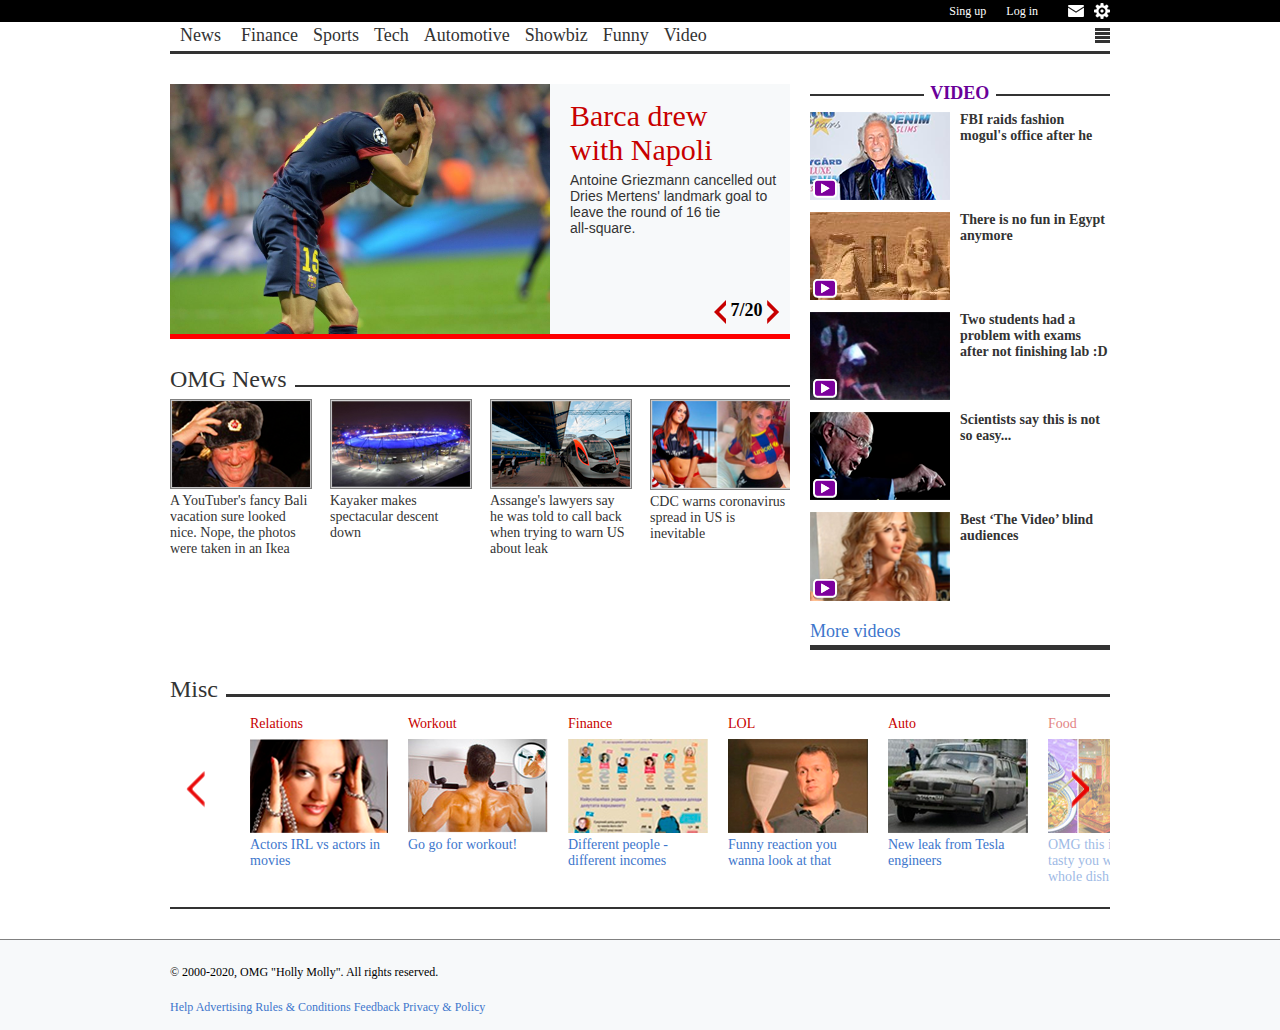
==== index.html @ 1624004e "lab2" ====
<html>
    <head>
        <link rel="stylesheet" type="text/css" href="./styles.css">
    </head>
    <body>
        <header class="header">
            <div class="header__block">
                <div class="header__link">Sing up</div>
                <div class="header__link">Log in</div>
                <div class="header__button">
                    <img src="./images/Layer 137.png" alt="header-icons">
                </div>
                <div class="header__button header__button--big">
                    <img src="./images/Layer 138.png" alt="header-icons">
                </div>
            </div>
        </header>
        <main class="main">
            <div class="main__block">
                <nav class="nav">
                    <div class="nav__items">
                        <div class="nav__item nav__item--first">News</div>
                        <div class="nav__item">Finance</div>
                        <div class="nav__item">Sports</div>
                        <div class="nav__item">Tech</div>
                        <div class="nav__item">Automotive</div>
                        <div class="nav__item">Showbiz</div>
                        <div class="nav__item">Funny</div>
                        <div class="nav__item">Video</div>
                    </div>
                    <div class="nav__button">
                        <img src="./images/Shape 59 copy 12.png" alt="icon"style="width:15px;height:15px;" >
                    </div>
                </nav>
                <hr class="hr1"/>
                <div class="main__block__articleVideos">
                    <div class="articleAndOMG">
                        <div class="bigArticle">
                            <img src="./images/article.jpg" alt="football">
                            <div class="bigArticle__text">
                                <div class="bigArticle__text--heading">Barca drew <br/>with Napoli</div>
                                <div class="bigArticle__text--small">Antoine Griezmann cancelled out<br /> Dries Mertens' landmark goal to<br /> leave the round of 16 tie<br /> all-square.</div>
                            </div>
                            
                            <div class="bigArticle__counter">
                                <img src="./images/Shape 6 copy 7.png" alt="arrows">
                                &nbsp7/20&nbsp
                                <img src="./images/Shape 6 copy 6.png" alt="arrows">
                            </div>
                        </div>
                        <div class="omg">
                            <div class="omg__heading">
                                OMG News
                            </div>
                            <div class="omg__content">
                                <div class="omg__item">
                                    <img src="./images/omgnews-1.png" alt="omgnews1">
                                    A YouTuber's fancy Bali vacation sure looked nice. Nope, the photos were taken in an Ikea
                                </div>
                                <div class="omg__item">
                                    <img src="./images/omgnews-2.png" alt="omgnews2">
                                    Kayaker makes spectacular descent down
                                </div>
                                <div class="omg__item">
                                    <img src="./images/omgnews-3.png" alt="omgnews3">
                                    Assange's lawyers say he was told to call back when trying to warn US about leak
                                </div>
                                <div class="omg__item">
                                    <img src="./images/omgnews-4.png" alt="omgnews4">
                                    CDC warns coronavirus spread in US is inevitable
                                </div>
                            </div>
                        </div>
                    </div>
                    <div class="videos">
                        <div class="videos__heading">
                            VIDEO
                        </div>
                        <div class="videos__item">
                            <img src="./images/video-1.png" alt="video1" class="videos__item__img">
                            <img src="./images/video.png" alt="videoIcon" class="videos__item__icon">
                            <div class="videos__item__text">
                                FBI raids fashion mogul's office after he
                            </div>
                        </div>
                        <div class="videos__item">
                            <img src="./images/video-2.png" alt="video2" class="videos__item__img">
                            <img src="./images/video.png" alt="videoIcon" class="videos__item__icon">
                            <div class="videos__item__text">
                                There is no fun in Egypt anymore
                            </div>
                        </div>
                        <div class="videos__item">
                            <img src="./images/video-3.png" alt="video3" class="videos__item__img">
                            <img src="./images/video.png" alt="videoIcon" class="videos__item__icon">
                            <div class="videos__item__text">
                                Two students had a problem with exams after not finishing lab :D
                            </div>
                        </div>
                        <div class="videos__item">
                            <img src="./images/video-4.png" alt="video4" class="videos__item__img">
                            <img src="./images/video.png" alt="videoIcon" class="videos__item__icon">
                            <div class="videos__item__text">
                                Scientists say this is not so easy...
                            </div>
                        </div>
                        <div class="videos__item">
                            <img src="./images/video-5.png" alt="video5" class="videos__item__img">
                            <img src="./images/video.png" alt="videoIcon" class="videos__item__icon">
                            <div class="videos__item__text">
                                Best ‘The Video’ blind audiences
                            </div>
                        </div>
                        <div class="videos__more">
                            <a href="#">More videos</a>
                            <hr class="videos__hr"/>
                        </div>
                    </div>
                </div>
                <div class="misc">
                    <div class="misc__heading">
                        Misc
                    </div>
                    <div class="misc__content">
                        <div class="misc__item  misc__item--first">
                            <div class="misc__item__heading"></div>
                            <div class="icon"></div>
                        </div>
                        <div class="misc__item ">
                            <div class="misc__item__heading">
                                Relations
                            </div>
                            <img src="./images/misc-1.png" alt="misk image 1">
                            <div class="misc__item__nadpis">
                                <a href="#">Actors IRL vs actors in movies</a>
                            </div>
                        </div>
                        <div class="misc__item ">
                            <div class="misc__item__heading">
                                Workout
                            </div>
                            <img src="./images/misc-2.png" alt="misk image 2">
                            <div class="misc__item__nadpis">
                                <a href="#">Go go for workout!</a>
                            </div>
                        </div>
                        <div class="misc__item ">
                            <div class="misc__item__heading">
                                Finance
                            </div>
                            <img src="./images/misc-3.png" alt="misk image 3">
                            <div class="misc__item__nadpis">
                                <a href="#">Different people - different incomes</a>
                            </div>
                        </div>
                        <div class="misc__item ">
                            <div class="misc__item__heading">
                                LOL
                            </div>
                            <img src="./images/misc-4.png" alt="misk image 4">
                            <div class="misc__item__nadpis">
                                <a href="#">Funny reaction you wanna look at that</a>
                            </div>
                        </div>
                        <div class="misc__item ">
                            <div class="misc__item__heading">
                                Auto
                            </div>
                            <img src="./images/misc-5.png" alt="misk image 5">
                            <div class="misc__item__nadpis">
                                <a href="#">New leak from Tesla engineers</a>
                            </div>
                        </div>
                        <div class="misc__item misc__item--last">
                            <div class="misc__item__heading">
                                Food
                            </div>
                            <img src="./images/misc-6.png" alt="misk image 6">
                            <div class="misc__item__nadpis">
                                <a href="#">OMG this i is SO damn tasty you want to eta the whole dish</a>
                            </div>
                        </div>
                        <div class="misc__rightArrow"></div>
                    </div>
                </div>
                <hr class="poloska"/>
            </div>    
        </main>
        <footer class="footer">
            <div class="footer__textBlock">
                <div class="footer__copy">
                    &copy; 2000-2020, ОMG "Holly Molly". All rights reserved.
                </div>
                <div class="footer__links">
                    <a href="#">Help</a>   <a href="#">Advertising</a>   <a href="#">Rules & Conditions</a>   <a href="#">Feedback</a>  <a href="#">Privacy & Policy</a>
                </div>
            </div>
        </footer>
    </body>
</html>
---- styles.css ----
body {
  margin: 0;
  padding: 0; }

a {
  text-decoration: none;
  color: #3d76cc; }
  a:visited {
    color: #3d76cc; }

.hr1 {
  display: block;
  background-color: #333333;
  border: 0;
  height: 3px;
  margin: 0;
  color: #333333;
  width: inherit;
  margin-bottom: 30px; }

.header {
  margin: 0;
  background-color: #000;
  display: flex;
  flex-direction: row;
  flex-wrap: wrap;
  justify-content: center;
  align-items: center; }
  .header__block {
    display: flex;
    flex-direction: row;
    justify-content: flex-end;
    align-items: center;
    width: 940px;
    max-width: 940px; }
  .header__link {
    color: #fff;
    font-size: 12px;
    margin-right: 20px;
    font-family: 'PT Sans'; }
  .header__button {
    display: inline-block;
    margin-left: 10px; }
    .header__button--big {
      padding-top: 3px;
      padding-bottom: 3px; }

.main {
  margin: 0;
  display: flex;
  justify-content: center; }
  .main__block {
    width: 940px;
    display: block; }
    .main__block__articleVideos {
      display: flex; }

.nav {
  width: inherit;
  display: flex;
  margin-top: 3px;
  margin-bottom: 5px;
  justify-content: space-between; }
  .nav__items {
    display: flex;
    flex-direction: row;
    justify-content: flex-start;
    align-items: center; }
  .nav__item {
    font-size: 18px;
    color: #333333;
    font-family: 'PT Sans';
    margin-left: 15; }
    .nav__item--first {
      margin-left: 10px;
      margin-right: 5px; }
  .nav__button {
    display: flex;
    float: right;
    align-items: center;
    justify-content: center; }

.bigArticle {
  display: block;
  position: relative;
  width: 620px;
  height: 255px;
  background-color: #f7f9fa;
  border-bottom: red 5px solid;
  overflow: hidden;
  box-sizing: border-box; }
  .bigArticle > img {
    float: left;
    width: 380px;
    margin-right: 20px; }
  .bigArticle__text {
    margin-top: 15px; }
    .bigArticle__text--heading {
      color: #c80000;
      font-size: 30px;
      font-family: "PT Serif"; }
    .bigArticle__text--small {
      margin-top: 5px;
      color: #333333;
      font-size: 14px;
      font-family: "PT Sans",sans-serif; }
  .bigArticle__counter {
    position: absolute;
    display: flex;
    right: 10px;
    bottom: 10px;
    font-family: "PT Sans";
    font-size: 18;
    font-weight: bold; }

.videos {
  margin-left: 20px;
  width: 300px; }
  .videos__heading {
    position: relative;
    line-height: 18px;
    overflow: hidden;
    white-space: nowrap;
    text-align: center;
    font-family: "PT Sans";
    font-size: 18;
    font-weight: bold;
    color: #6a0099; }
    .videos__heading > span {
      display: inline-block;
      vertical-align: middle; }
    .videos__heading:before {
      content: "";
      position: relative;
      display: inline-block;
      width: 100%;
      height: 2px;
      vertical-align: middle;
      background: #333333;
      margin-left: -100%;
      left: -2px; }
    .videos__heading:after {
      content: "";
      position: relative;
      display: inline-block;
      width: 100%;
      height: 2px;
      vertical-align: middle;
      background: #333333;
      margin-right: -100%;
      right: -2px; }
  .videos__item {
    position: relative;
    overflow: hidden;
    margin-top: 10px;
    height: 90px; }
    .videos__item__img {
      float: left;
      width: 140px;
      margin-right: 10px; }
    .videos__item__text {
      color: #333333;
      font-size: 14px;
      font-family: "PT Sans";
      font-weight: bold; }
    .videos__item__icon {
      position: absolute;
      width: 24px;
      height: 19px;
      left: 3px;
      bottom: 4px; }
  .videos__more {
    margin-top: 20px;
    font-size: 18px;
    line-height: 18px;
    font-family: "PT Sans"; }
  .videos__hr {
    background-color: #333333;
    border: 0;
    margin: 0;
    height: 5px;
    margin-top: 5px;
    color: #333333; }

.articleAndOMG {
  width: 620px;
  display: block; }

.omg {
  width: inherit; }
  .omg__heading {
    overflow: hidden;
    color: #333333;
    font-size: 24px;
    line-height: 20px;
    margin-top: 30px;
    font-family: "PT Sans"; }
    .omg__heading:after {
      content: "";
      position: relative;
      display: inline-block;
      width: 100%;
      height: 2px;
      background: #333333;
      margin-right: -100%;
      right: -2px; }
  .omg__content {
    height: 280px;
    overflow: hidden;
    margin-top: 10px;
    display: flex;
    justify-content: space-between; }
  .omg__item {
    width: 140px;
    display: block;
    color: #333333;
    font-size: 14px;
    font-family: "PT Sans"; }
    .omg__item > img {
      width: 140px;
      border: 1px gray solid;
      margin-bottom: 4px; }

.misc {
  display: block; }
  .misc__heading {
    overflow: hidden;
    color: #333333;
    font-size: 24px;
    line-height: 20px;
    font-family: "PT Sans"; }
    .misc__heading:after {
      content: "";
      position: relative;
      display: inline-block;
      width: 100%;
      height: 3px;
      background: #333333;
      margin-right: -100%;
      right: -2px; }
  .misc__content {
    position: relative;
    overflow: hidden;
    margin-top: 10px;
    display: flex;
    justify-content: flex-start; }
  .misc__item {
    width: 140px;
    display: block;
    margin-left: 20px;
    position: relative; }
    .misc__item__heading {
      height: 30px;
      display: flex;
      align-items: center;
      vertical-align: middle;
      color: #c70000;
      font-size: 14px;
      font-family: "PT Sans"; }
    .misc__item__nadpis {
      margin-top: 4px;
      height: 70px;
      color: #3d76cc;
      font-size: 14px;
      font-family: "PT Sans"; }
    .misc__item__img {
      width: 140px;
      margin-bottom: 5px;
      margin-bottom: 4px; }
    .misc__item--first {
      width: 60px;
      margin: 0; }
      .misc__item--first > .icon {
        margin-top: 30px;
        margin-right: 25px;
        margin-left: 15px;
        background-image: url("./images/arrows-big.png");
        width: 20px;
        height: 40px; }
    .misc__item--last {
      opacity: 0.5; }
  .misc__rightArrow {
    background-position: -20px 0;
    position: absolute;
    right: 20px;
    margin-top: 60px;
    background-image: url("./images/arrows-big.png");
    width: 20px;
    height: 40px; }

.poloska {
  height: 2px;
  color: black;
  background-color: #333333;
  border: none;
  margin: 0;
  padding: 0; }

.footer {
  margin-top: 30px;
  display: flex;
  justify-content: center;
  height: 90px;
  background-color: #f7f9fa;
  width: 100%;
  border-top: gray 1px solid; }
  .footer__textBlock {
    width: 940px;
    display: block; }
  .footer__copy {
    margin-top: 25px;
    font-size: 12px;
    font-family: "PT Sans"; }
  .footer__links {
    margin-top: 20px;
    font-size: 12px;
    color: #567ab0;
    font-family: "PT Sans"; }
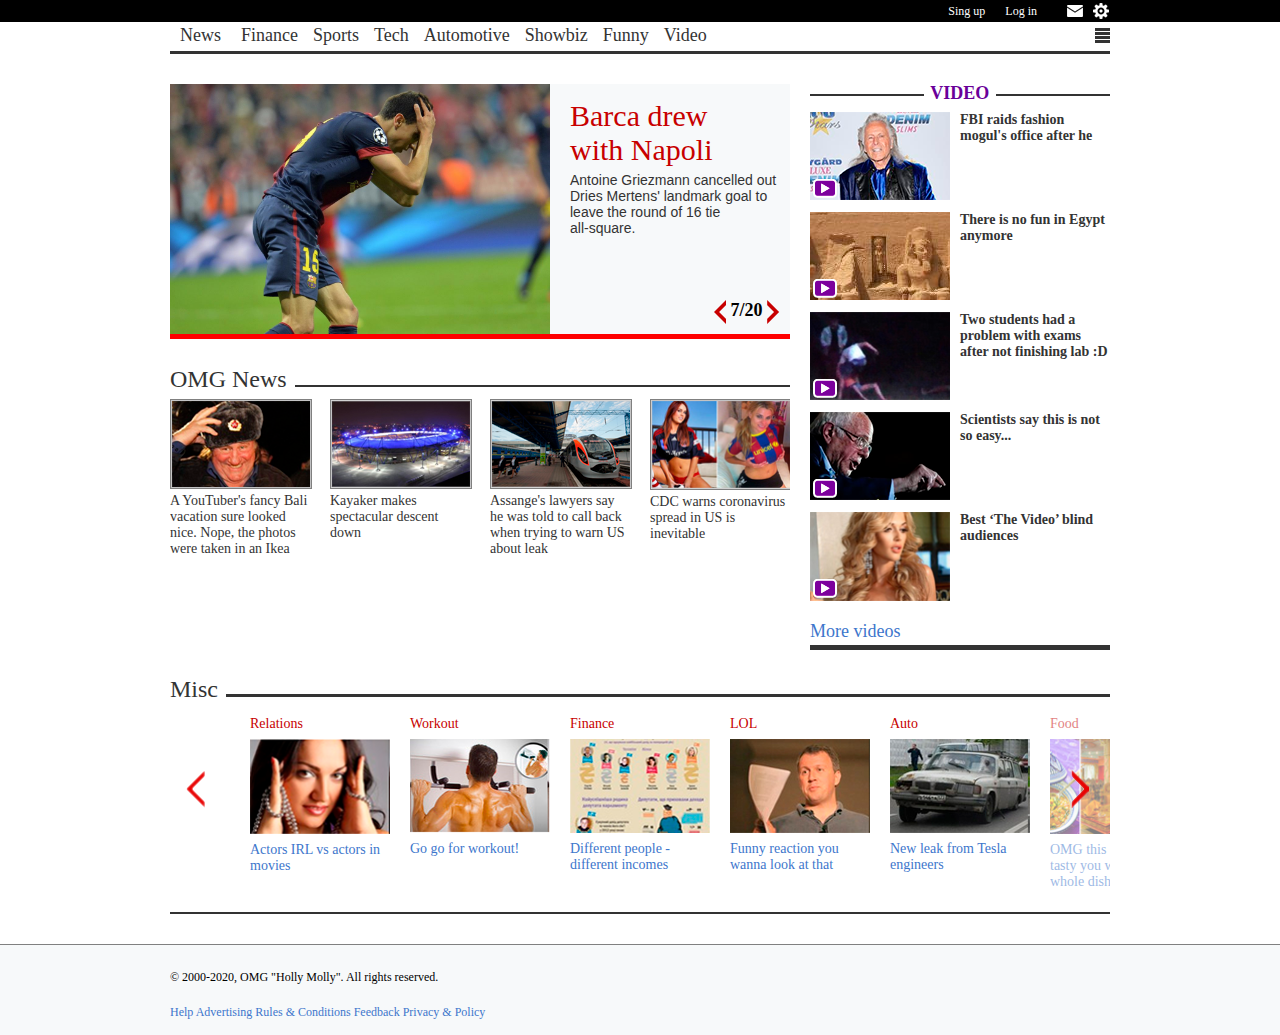
==== commit 1933a1bc: "lab2+" ====
--- a/index.html
+++ b/index.html
@@ -1,5 +1,6 @@
 <html>
     <head>
+        <meta name="viewport" content="width=device-width,initial-scale=1.0">
         <link rel="stylesheet" type="text/css" href="./styles.css">
     </head>
     <body>
@@ -55,19 +56,19 @@
                             <div class="omg__content">
                                 <div class="omg__item">
                                     <img src="./images/omgnews-1.png" alt="omgnews1">
-                                    A YouTuber's fancy Bali vacation sure looked nice. Nope, the photos were taken in an Ikea
+                                    <div class="omg__item__text">A YouTuber's fancy Bali vacation sure looked nice. Nope, the photos were taken in an Ikea</div>
                                 </div>
                                 <div class="omg__item">
                                     <img src="./images/omgnews-2.png" alt="omgnews2">
-                                    Kayaker makes spectacular descent down
+                                    <div class="omg__item__text">Kayaker makes spectacular descent down</div>
                                 </div>
                                 <div class="omg__item">
                                     <img src="./images/omgnews-3.png" alt="omgnews3">
-                                    Assange's lawyers say he was told to call back when trying to warn US about leak
+                                    <div class="omg__item__text"> Assange's lawyers say he was told to call back when trying to warn US about leak</div>
                                 </div>
                                 <div class="omg__item">
                                     <img src="./images/omgnews-4.png" alt="omgnews4">
-                                    CDC warns coronavirus spread in US is inevitable
+                                    <div class="omg__item__text">CDC warns coronavirus spread in US is inevitable</div>
                                 </div>
                             </div>
                         </div>
@@ -76,39 +77,41 @@
                         <div class="videos__heading">
                             VIDEO
                         </div>
-                        <div class="videos__item">
-                            <img src="./images/video-1.png" alt="video1" class="videos__item__img">
-                            <img src="./images/video.png" alt="videoIcon" class="videos__item__icon">
-                            <div class="videos__item__text">
-                                FBI raids fashion mogul's office after he
-                            </div>
-                        </div>
-                        <div class="videos__item">
-                            <img src="./images/video-2.png" alt="video2" class="videos__item__img">
-                            <img src="./images/video.png" alt="videoIcon" class="videos__item__icon">
-                            <div class="videos__item__text">
-                                There is no fun in Egypt anymore
-                            </div>
-                        </div>
-                        <div class="videos__item">
-                            <img src="./images/video-3.png" alt="video3" class="videos__item__img">
-                            <img src="./images/video.png" alt="videoIcon" class="videos__item__icon">
-                            <div class="videos__item__text">
-                                Two students had a problem with exams after not finishing lab :D
-                            </div>
-                        </div>
-                        <div class="videos__item">
-                            <img src="./images/video-4.png" alt="video4" class="videos__item__img">
-                            <img src="./images/video.png" alt="videoIcon" class="videos__item__icon">
-                            <div class="videos__item__text">
-                                Scientists say this is not so easy...
-                            </div>
-                        </div>
-                        <div class="videos__item">
-                            <img src="./images/video-5.png" alt="video5" class="videos__item__img">
-                            <img src="./images/video.png" alt="videoIcon" class="videos__item__icon">
-                            <div class="videos__item__text">
-                                Best ‘The Video’ blind audiences
+                        <div class="videos__content">
+                            <div class="videos__item">
+                                <img src="./images/video-1.png" alt="video1" class="videos__item__img">
+                                <img src="./images/video.png" alt="videoIcon" class="videos__item__icon">
+                                <div class="videos__item__text">
+                                    FBI raids fashion mogul's office after he
+                                </div>
+                            </div>
+                            <div class="videos__item">
+                                <img src="./images/video-2.png" alt="video2" class="videos__item__img">
+                                <img src="./images/video.png" alt="videoIcon" class="videos__item__icon">
+                                <div class="videos__item__text">
+                                    There is no fun in Egypt anymore
+                                </div>
+                            </div>
+                            <div class="videos__item">
+                                <img src="./images/video-3.png" alt="video3" class="videos__item__img">
+                                <img src="./images/video.png" alt="videoIcon" class="videos__item__icon">
+                                <div class="videos__item__text">
+                                    Two students had a problem with exams after not finishing lab :D
+                                </div>
+                            </div>
+                            <div class="videos__item">
+                                <img src="./images/video-4.png" alt="video4" class="videos__item__img">
+                                <img src="./images/video.png" alt="videoIcon" class="videos__item__icon">
+                                <div class="videos__item__text">
+                                    Scientists say this is not so easy...
+                                </div>
+                            </div>
+                            <div class="videos__item">
+                                <img src="./images/video-5.png" alt="video5" class="videos__item__img">
+                                <img src="./images/video.png" alt="videoIcon" class="videos__item__icon">
+                                <div class="videos__item__text">
+                                    Best ‘The Video’ blind audiences
+                                </div>
                             </div>
                         </div>
                         <div class="videos__more">
@@ -153,7 +156,7 @@
                                 <a href="#">Different people - different incomes</a>
                             </div>
                         </div>
-                        <div class="misc__item ">
+                        <div class="misc__item misc__item--smallScreenLast">
                             <div class="misc__item__heading">
                                 LOL
                             </div>
--- a/styles.css
+++ b/styles.css
@@ -1,4 +1,5 @@
 body {
+  width: 100%;
   margin: 0;
   padding: 0; }
 
@@ -33,6 +34,10 @@
     align-items: center;
     width: 940px;
     max-width: 940px; }
+    @media only screen and (max-width: 939px) {
+      .header__block {
+        width: 620px;
+        max-width: 620px; } }
   .header__link {
     color: #fff;
     font-size: 12px;
@@ -43,7 +48,8 @@
     margin-left: 10px; }
     .header__button--big {
       padding-top: 3px;
-      padding-bottom: 3px; }
+      padding-bottom: 3px;
+      margin-right: 1px; }
 
 .main {
   margin: 0;
@@ -52,8 +58,15 @@
   .main__block {
     width: 940px;
     display: block; }
+    @media only screen and (max-width: 939px) {
+      .main__block {
+        width: 620px;
+        max-width: 620px; } }
     .main__block__articleVideos {
       display: flex; }
+      @media only screen and (max-width: 939px) {
+        .main__block__articleVideos {
+          display: block; } }
 
 .nav {
   width: inherit;
@@ -116,6 +129,11 @@
 .videos {
   margin-left: 20px;
   width: 300px; }
+  @media only screen and (max-width: 939px) {
+    .videos {
+      width: 620px;
+      max-width: 620px;
+      margin-left: 0; } }
   .videos__heading {
     position: relative;
     line-height: 18px;
@@ -126,9 +144,15 @@
     font-size: 18;
     font-weight: bold;
     color: #6a0099; }
+    @media only screen and (max-width: 939px) {
+      .videos__heading {
+        text-align: left; } }
     .videos__heading > span {
       display: inline-block;
       vertical-align: middle; }
+      @media only screen and (max-width: 939px) {
+        .videos__heading > span {
+          display: block; } }
     .videos__heading:before {
       content: "";
       position: relative;
@@ -139,6 +163,11 @@
       background: #333333;
       margin-left: -100%;
       left: -2px; }
+      @media only screen and (max-width: 939px) {
+        .videos__heading:before {
+          width: 0;
+          left: 0;
+          margin-left: 0; } }
     .videos__heading:after {
       content: "";
       position: relative;
@@ -149,31 +178,58 @@
       background: #333333;
       margin-right: -100%;
       right: -2px; }
+      @media only screen and (max-width: 939px) {
+        .videos__heading:after {
+          vertical-align: center; } }
+  @media only screen and (max-width: 939px) {
+    .videos__content {
+      display: flex;
+      justify-content: space-between; } }
   .videos__item {
     position: relative;
     overflow: hidden;
     margin-top: 10px;
     height: 90px; }
+    @media only screen and (max-width: 939px) {
+      .videos__item {
+        width: 120px;
+        height: 140px; } }
     .videos__item__img {
       float: left;
       width: 140px;
       margin-right: 10px; }
+      @media only screen and (max-width: 939px) {
+        .videos__item__img {
+          width: 120px;
+          height: auto; } }
     .videos__item__text {
       color: #333333;
       font-size: 14px;
       font-family: "PT Sans";
       font-weight: bold; }
+      @media only screen and (max-width: 939px) {
+        .videos__item__text {
+          margin-top: 80px;
+          height: 54px;
+          overflow: hidden; } }
     .videos__item__icon {
       position: absolute;
       width: 24px;
       height: 19px;
       left: 3px;
       bottom: 4px; }
+      @media only screen and (max-width: 939px) {
+        .videos__item__icon {
+          top: 4px; } }
   .videos__more {
     margin-top: 20px;
     font-size: 18px;
     line-height: 18px;
     font-family: "PT Sans"; }
+    @media only screen and (max-width: 939px) {
+      .videos__more {
+        text-align: right;
+        margin-top: 5px; } }
   .videos__hr {
     background-color: #333333;
     border: 0;
@@ -181,10 +237,17 @@
     height: 5px;
     margin-top: 5px;
     color: #333333; }
+    @media only screen and (max-width: 939px) {
+      .videos__hr {
+        margin-bottom: 30px;
+        height: 0; } }
 
 .articleAndOMG {
   width: 620px;
   display: block; }
+  @media only screen and (max-width: 939px) {
+    .articleAndOMG {
+      width: 620px; } }
 
 .omg {
   width: inherit; }
@@ -210,6 +273,10 @@
     margin-top: 10px;
     display: flex;
     justify-content: space-between; }
+    @media only screen and (max-width: 939px) {
+      .omg__content {
+        height: 200px;
+        justify-content: space-around; } }
   .omg__item {
     width: 140px;
     display: block;
@@ -220,6 +287,10 @@
       width: 140px;
       border: 1px gray solid;
       margin-bottom: 4px; }
+    .omg__item__text {
+      height: 72px;
+      max-height: 72px;
+      overflow: hidden; }
 
 .misc {
   display: block; }
@@ -263,13 +334,15 @@
       color: #3d76cc;
       font-size: 14px;
       font-family: "PT Sans"; }
-    .misc__item__img {
+    .misc__item > img {
       width: 140px;
-      margin-bottom: 5px;
       margin-bottom: 4px; }
     .misc__item--first {
       width: 60px;
       margin: 0; }
+      @media only screen and (max-width: 939px) {
+        .misc__item--first {
+          width: 40px; } }
       .misc__item--first > .icon {
         margin-top: 30px;
         margin-right: 25px;
@@ -277,8 +350,14 @@
         background-image: url("./images/arrows-big.png");
         width: 20px;
         height: 40px; }
+        @media only screen and (max-width: 939px) {
+          .misc__item--first > .icon {
+            margin-left: 10px; } }
     .misc__item--last {
       opacity: 0.5; }
+    @media only screen and (max-width: 939px) {
+      .misc__item--smallScreenLast {
+        opacity: 0.5; } }
   .misc__rightArrow {
     background-position: -20px 0;
     position: absolute;
@@ -307,6 +386,10 @@
   .footer__textBlock {
     width: 940px;
     display: block; }
+    @media only screen and (max-width: 939px) {
+      .footer__textBlock {
+        width: 620px;
+        max-width: 620px; } }
   .footer__copy {
     margin-top: 25px;
     font-size: 12px;
